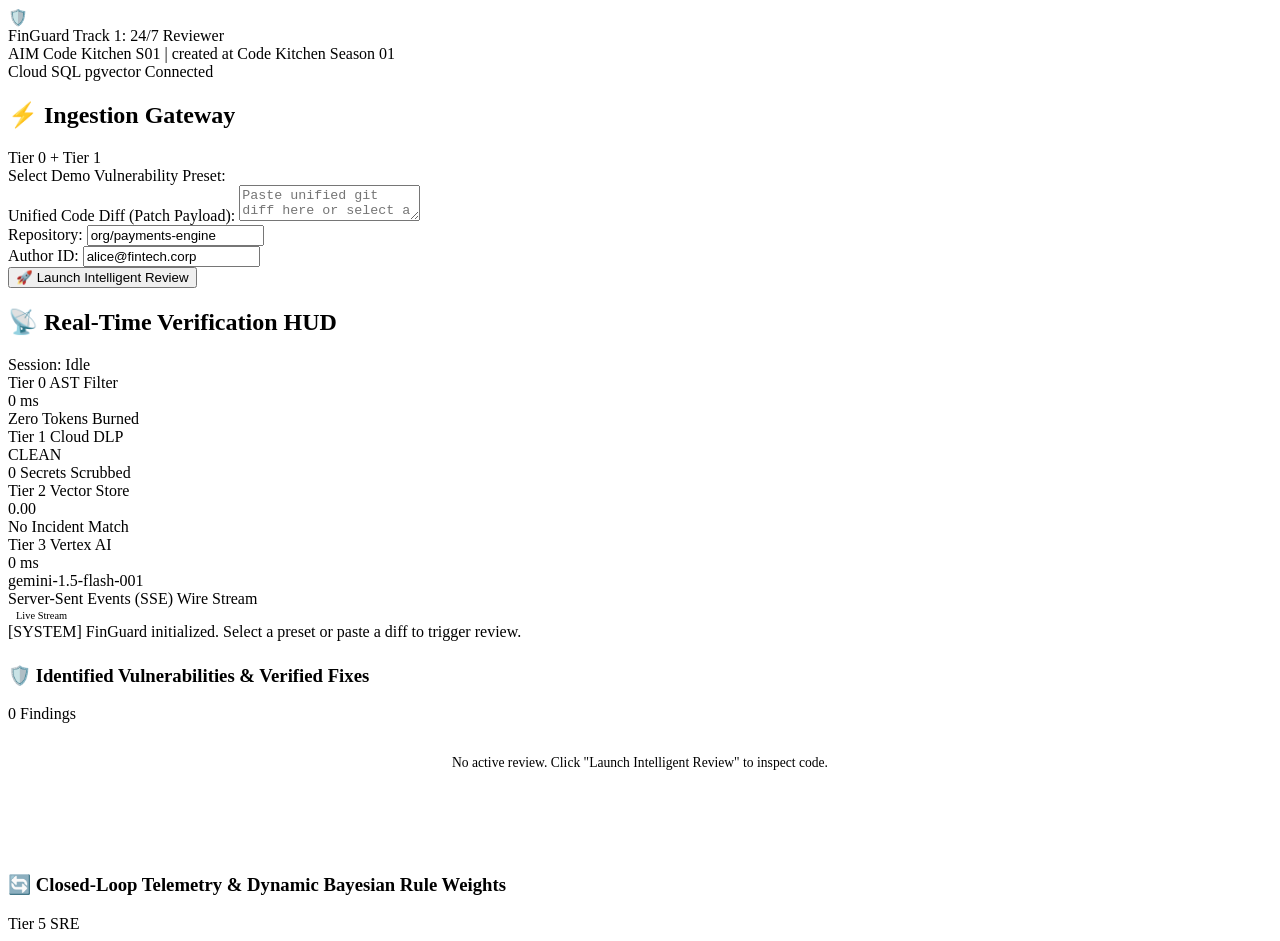
==== app/static/index.html @ 6debccfd "feat : High-Aesthetics Review Console & FastAPI Gateway" ====
<!DOCTYPE html>
<html lang="en">
<head>
  <meta charset="UTF-8">
  <meta name="viewport" content="width=device-width, initial-scale=1.0">
  <title>FinGuard — 24/7 Intelligent FinTech Code Reviewer</title>
  <meta name="description" content="Production-grade 24/7 Intelligent Code Reviewer combining token-free AST filtering, Cloud DLP, pgvector memory, and Vertex AI Gemini 1.5 Flash SSE streaming.">
  <link rel="preconnect" href="https://fonts.googleapis.com">
  <link rel="preconnect" href="https://fonts.gstatic.com" crossorigin>
  <link href="https://fonts.googleapis.com/css2?family=Inter:wght@400;500;600;700;800&family=JetBrains+Mono:wght@400;500;600;700&display=swap" rel="stylesheet">
  <link rel="stylesheet" href="/static/css/styles.css">
</head>
<body>

  <!-- Top Navigation Bar -->
  <header>
    <div class="header-container">
      <div class="brand">
        <div class="logo-shield">🛡️</div>
        <div>
          <span class="brand-name">FinGuard</span>
          <span class="brand-badge">Track 1: 24/7 Reviewer</span>
        </div>
      </div>
      <div class="nav-meta">
        <div class="credit-pill">AIM Code Kitchen S01 | <span>created at Code Kitchen Season 01</span></div>
        <div class="status-pill">
          <div class="status-dot"></div>
          <span id="backendStatus">Cloud SQL pgvector Connected</span>
        </div>
      </div>
    </div>
  </header>

  <!-- Main Dashboard Grid -->
  <main class="dashboard-grid">
    
    <!-- Left Column: Code Ingestion & Presets Drawer -->
    <aside class="glass-panel" id="ingestionPanel">
      <div class="panel-header">
        <h2 class="panel-title">⚡ Ingestion Gateway</h2>
        <span class="badge category">Tier 0 + Tier 1</span>
      </div>

      <!-- Quick Launch Presets -->
      <div class="presets-group">
        <div class="presets-label">Select Demo Vulnerability Preset:</div>
        <div class="preset-buttons" id="presetButtonsContainer">
          <!-- Populated dynamically by app.js -->
        </div>
      </div>

      <!-- Git Diff Input -->
      <div class="input-group">
        <label class="input-label" for="diffInput">Unified Code Diff (Patch Payload):</label>
        <textarea id="diffInput" class="diff-textarea" placeholder="Paste unified git diff here or select a demo preset above..." spellcheck="false"></textarea>
      </div>

      <!-- PR Metadata -->
      <div class="meta-grid">
        <div>
          <label class="input-label" for="repoInput">Repository:</label>
          <input type="text" id="repoInput" class="text-input" value="org/payments-engine">
        </div>
        <div>
          <label class="input-label" for="authorInput">Author ID:</label>
          <input type="text" id="authorInput" class="text-input" value="alice@fintech.corp">
        </div>
      </div>

      <!-- Launch Button -->
      <button id="btnLaunchReview" class="btn-launch">
        <span>🚀</span> Launch Intelligent Review
      </button>
    </aside>

    <!-- Right Column: Real-time Multi-Tier Review HUD & SSE Stream -->
    <section class="glass-panel" id="auditPanel">
      <div class="panel-header">
        <h2 class="panel-title">📡 Real-Time Verification HUD</h2>
        <span id="sessionPill" class="badge category">Session: Idle</span>
      </div>

      <!-- Multi-Tier Pipeline Metric Tiles -->
      <div class="hud-metrics">
        <div class="hud-tile emerald">
          <div class="hud-label">Tier 0 AST Filter</div>
          <div class="hud-value" id="astMetrics">0 ms</div>
          <div class="hud-sub" id="astSavings">Zero Tokens Burned</div>
        </div>
        <div class="hud-tile">
          <div class="hud-label">Tier 1 Cloud DLP</div>
          <div class="hud-value" id="dlpStatus">CLEAN</div>
          <div class="hud-sub" id="dlpRedacted">0 Secrets Scrubbed</div>
        </div>
        <div class="hud-tile purple">
          <div class="hud-label">Tier 2 Vector Store</div>
          <div class="hud-value" id="precedentScore">0.00</div>
          <div class="hud-sub" id="precedentMatched">No Incident Match</div>
        </div>
        <div class="hud-tile amber">
          <div class="hud-label">Tier 3 Vertex AI</div>
          <div class="hud-value" id="geminiTokens">0 ms</div>
          <div class="hud-sub" id="geminiModel">gemini-1.5-flash-001</div>
        </div>
      </div>

      <!-- Real-Time SSE Stream Terminal -->
      <div class="terminal-card">
        <div class="terminal-header">
          <div class="terminal-dots">
            <span class="t-dot red"></span>
            <span class="t-dot yellow"></span>
            <span class="t-dot green"></span>
          </div>
          <div class="terminal-title">Server-Sent Events (SSE) Wire Stream</div>
          <div class="status-pill" style="padding: 2px 8px; font-size: 0.65rem;">Live Stream</div>
        </div>
        <div class="terminal-body" id="terminalOutput">
          <div class="t-line highlight">[SYSTEM] FinGuard initialized. Select a preset or paste a diff to trigger review.</div>
        </div>
      </div>

      <!-- Structured Findings Section -->
      <div class="panel-header" style="margin-top: 24px;">
        <h3 class="panel-title">🛡️ Identified Vulnerabilities & Verified Fixes</h3>
        <span id="findingCountBadge" class="badge critical">0 Findings</span>
      </div>
      <div class="findings-container" id="findingsContainer">
        <!-- Finding cards rendered dynamically here -->
        <div style="text-align: center; color: var(--text-muted); padding: 32px; font-size: 0.85rem;">
          No active review. Click "Launch Intelligent Review" to inspect code.
        </div>
      </div>

      <!-- Closed-Loop Telemetry Drawer -->
      <div style="margin-top: 32px; border-top: 1px solid var(--border-glass); padding-top: 20px;">
        <div class="panel-header">
          <h3 class="panel-title">🔄 Closed-Loop Telemetry & Dynamic Bayesian Rule Weights</h3>
          <span class="badge category">Tier 5 SRE</span>
        </div>
        <div class="telemetry-row" id="telemetryRulesContainer">
          <!-- Populated dynamically -->
        </div>
      </div>

    </section>

  </main>

  <script src="/static/js/app.js"></script>
</body>
</html>
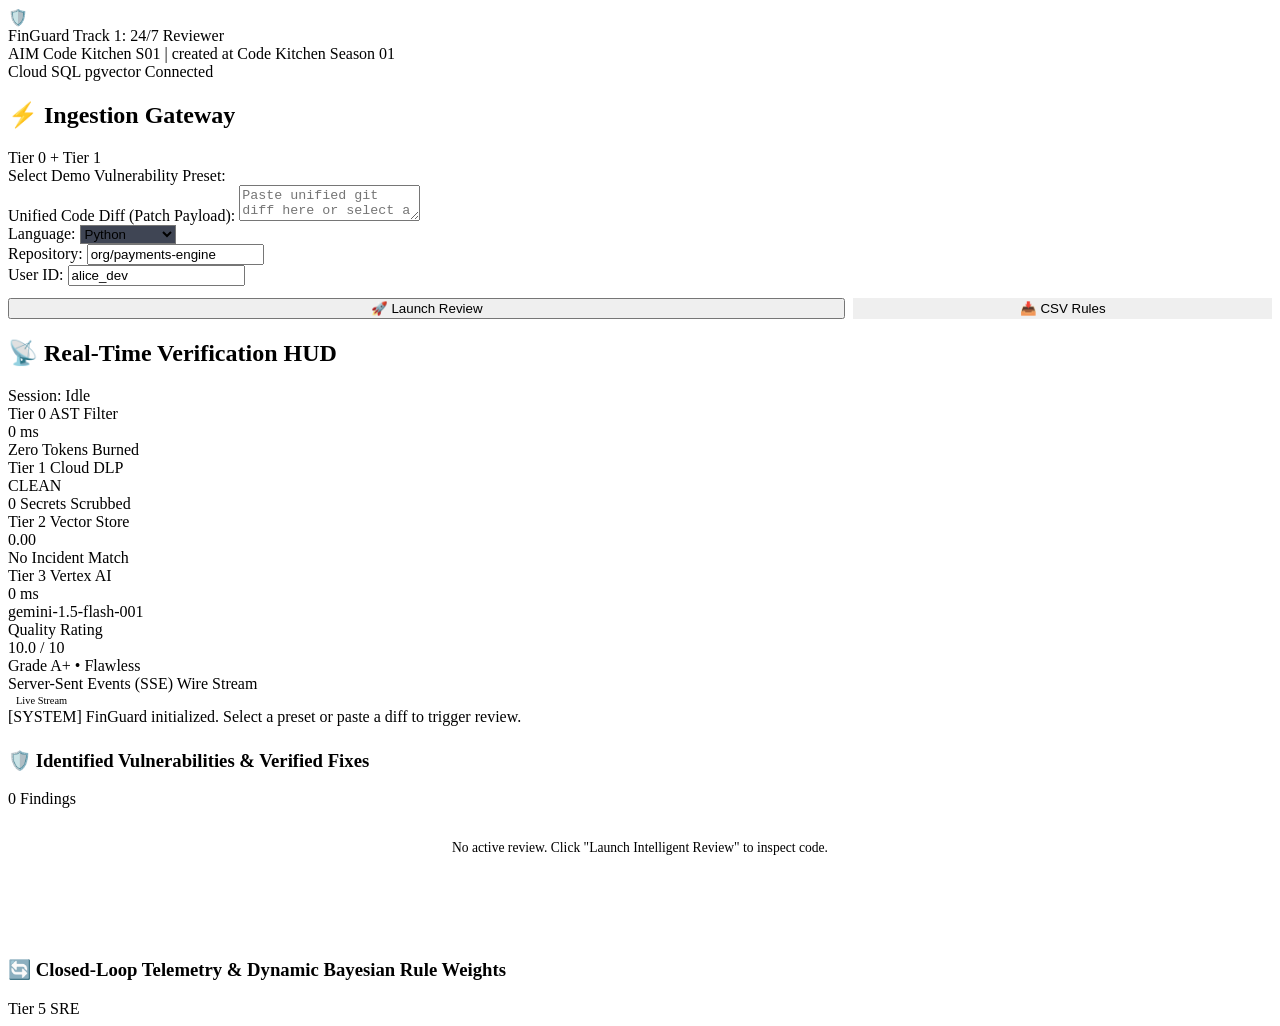
==== commit 850b5d90: "feat: implement core FinGuard backend with FastAPI server, quality scoring engine, and web console" ====
--- a/app/static/index.html
+++ b/app/static/index.html
@@ -56,22 +56,49 @@
         <textarea id="diffInput" class="diff-textarea" placeholder="Paste unified git diff here or select a demo preset above..." spellcheck="false"></textarea>
       </div>
 
-      <!-- PR Metadata -->
-      <div class="meta-grid">
+      <!-- Meta Grid: Language, Repo, User -->
+      <div class="meta-grid" style="grid-template-columns: 1fr 1fr 1fr; margin-bottom: 12px;">
+        <div>
+          <label class="input-label" for="langSelect">Language:</label>
+          <select id="langSelect" class="text-input" style="background: rgba(15, 23, 42, 0.8);">
+            <option value="python">Python</option>
+            <option value="javascript">JavaScript</option>
+            <option value="typescript">TypeScript</option>
+            <option value="go">Go (Golang)</option>
+            <option value="java">Java</option>
+          </select>
+        </div>
         <div>
           <label class="input-label" for="repoInput">Repository:</label>
           <input type="text" id="repoInput" class="text-input" value="org/payments-engine">
         </div>
         <div>
-          <label class="input-label" for="authorInput">Author ID:</label>
-          <input type="text" id="authorInput" class="text-input" value="alice@fintech.corp">
+          <label class="input-label" for="userInput">User ID:</label>
+          <input type="text" id="userInput" class="text-input" value="alice_dev">
         </div>
       </div>
 
-      <!-- Launch Button -->
-      <button id="btnLaunchReview" class="btn-launch">
-        <span>🚀</span> Launch Intelligent Review
-      </button>
+      <!-- Action Buttons -->
+      <div style="display: grid; grid-template-columns: 2fr 1fr; gap: 8px;">
+        <button id="btnLaunchReview" class="btn-launch">
+          <span>🚀</span> Launch Review
+        </button>
+        <button id="btnOpenCsvModal" class="btn-preset" style="height: auto; border: 1px solid var(--accent-cyan); color: var(--accent-cyan);">
+          <span>📥</span> CSV Rules
+        </button>
+      </div>
+
+      <!-- CSV Ingestion Modal/Drawer (collapsible) -->
+      <div id="csvDrawer" style="display: none; margin-top: 14px; padding: 12px; background: rgba(15, 23, 42, 0.9); border: 1px solid var(--accent-cyan); border-radius: 8px;">
+        <div style="display: flex; justify-content: space-between; align-items: center; margin-bottom: 6px;">
+          <span style="font-size: 0.75rem; font-weight: 700; color: var(--accent-cyan);">HISTORICAL CSV INGESTION (&lt;id&gt;, &lt;type&gt;, &lt;description&gt;)</span>
+          <button id="btnCloseCsvModal" style="background: transparent; border: none; color: var(--text-muted); cursor: pointer;">✕</button>
+        </div>
+        <textarea id="csvInputText" class="diff-textarea" style="height: 70px; font-size: 0.75rem;" placeholder="1, formatting, Avoid single-character variable names&#10;2, performance, Cache repeated database lookups&#10;3, security, Never interpolate raw input into SQL"></textarea>
+        <button id="btnIngestCsv" class="btn-preset" style="width: 100%; margin-top: 6px; background: rgba(6, 182, 212, 0.2); color: var(--accent-cyan);">
+          ⚡ Vectorize & Learn Rules
+        </button>
+      </div>
     </aside>
 
     <!-- Right Column: Real-time Multi-Tier Review HUD & SSE Stream -->
@@ -82,7 +109,7 @@
       </div>
 
       <!-- Multi-Tier Pipeline Metric Tiles -->
-      <div class="hud-metrics">
+      <div class="hud-metrics" style="grid-template-columns: repeat(5, 1fr);">
         <div class="hud-tile emerald">
           <div class="hud-label">Tier 0 AST Filter</div>
           <div class="hud-value" id="astMetrics">0 ms</div>
@@ -102,6 +129,11 @@
           <div class="hud-label">Tier 3 Vertex AI</div>
           <div class="hud-value" id="geminiTokens">0 ms</div>
           <div class="hud-sub" id="geminiModel">gemini-1.5-flash-001</div>
+        </div>
+        <div class="hud-tile" id="qualityTile" style="border: 1px solid var(--accent-emerald);">
+          <div class="hud-label" style="color: var(--accent-emerald);">Quality Rating</div>
+          <div class="hud-value" id="qualityScoreText" style="color: var(--accent-emerald);">10.0 / 10</div>
+          <div class="hud-sub" id="qualityGradeText">Grade A+ • Flawless</div>
         </div>
       </div>
 
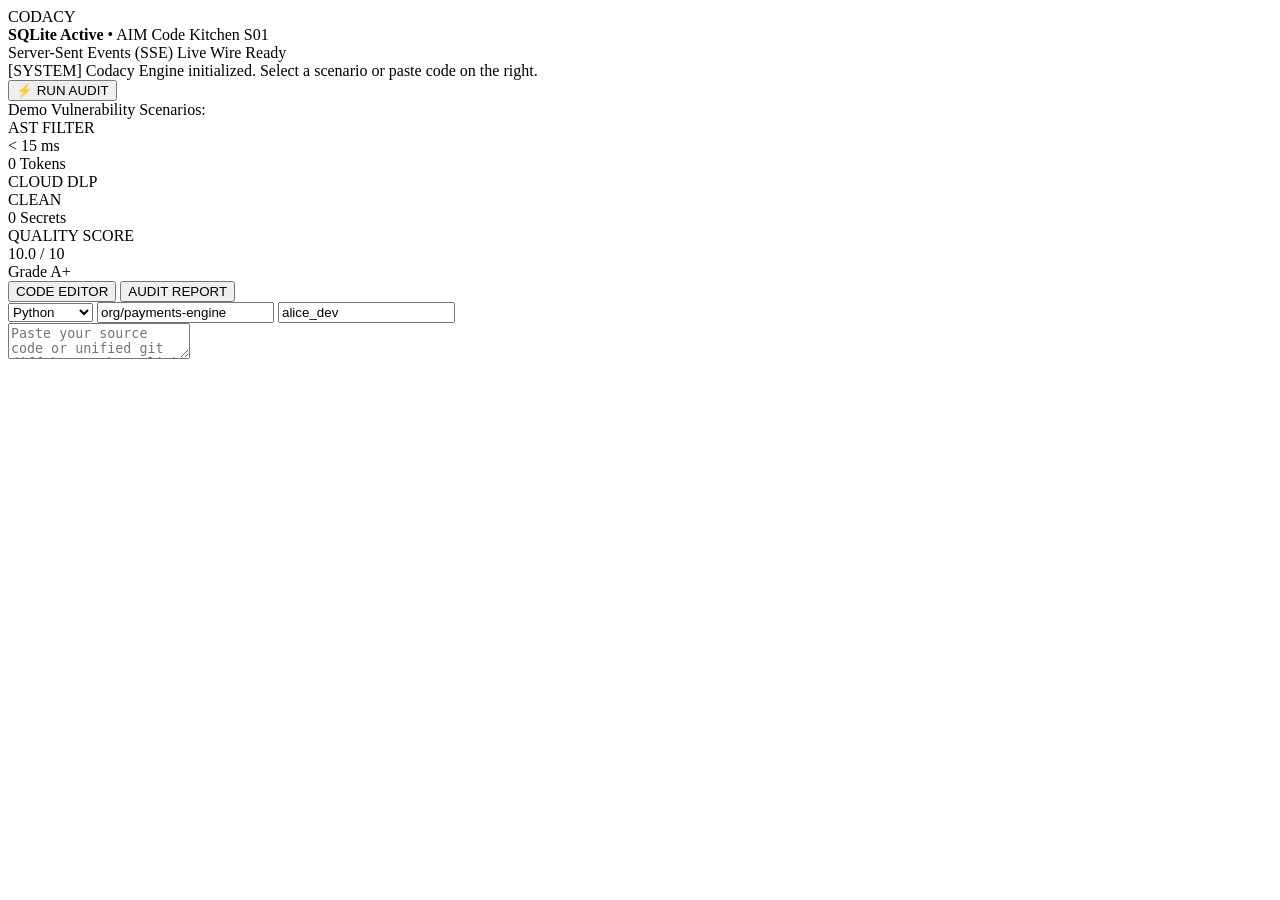
==== commit 199aabb5: "feat: implement FinGuard core application including Vertex AI service, AST engine, server, CLI, and " ====
--- a/app/static/index.html
+++ b/app/static/index.html
@@ -3,183 +3,154 @@
 <head>
   <meta charset="UTF-8">
   <meta name="viewport" content="width=device-width, initial-scale=1.0">
-  <title>FinGuard — 24/7 Intelligent FinTech Code Reviewer</title>
-  <meta name="description" content="Production-grade 24/7 Intelligent Code Reviewer combining token-free AST filtering, Cloud DLP, pgvector memory, and Vertex AI Gemini 1.5 Flash SSE streaming.">
+  <title>Codacy — Intelligent FinTech Review Engine</title>
+  <meta name="description" content="FinGuard / Codacy — Track 1: 24/7 Intelligent Code Reviewer created at AIM Code Kitchen Season 01">
   <link rel="preconnect" href="https://fonts.googleapis.com">
   <link rel="preconnect" href="https://fonts.gstatic.com" crossorigin>
   <link href="https://fonts.googleapis.com/css2?family=Inter:wght@400;500;600;700;800&family=JetBrains+Mono:wght@400;500;600;700&display=swap" rel="stylesheet">
-  <link rel="stylesheet" href="/static/css/styles.css">
+  <link rel="stylesheet" href="/static/css/styles.css?v=2.3">
 </head>
 <body>
 
-  <!-- Top Navigation Bar -->
-  <header>
-    <div class="header-container">
-      <div class="brand">
-        <div class="logo-shield">🛡️</div>
-        <div>
-          <span class="brand-name">FinGuard</span>
-          <span class="brand-badge">Track 1: 24/7 Reviewer</span>
+  <div class="split-viewport">
+    
+    <!-- LEFT PANE: CONTROLS, TERMINAL & METRICS -->
+    <aside class="left-pane">
+      
+      <!-- Top Left Header: CODACY + CREDIT -->
+      <div class="left-top-bar">
+        <div class="brand-box">
+          <span class="brand-text">CODACY</span>
         </div>
-      </div>
-      <div class="nav-meta">
-        <div class="credit-pill">AIM Code Kitchen S01 | <span>created at Code Kitchen Season 01</span></div>
-        <div class="status-pill">
-          <div class="status-dot"></div>
-          <span id="backendStatus">Cloud SQL pgvector Connected</span>
-        </div>
-      </div>
-    </div>
-  </header>
-
-  <!-- Main Dashboard Grid -->
-  <main class="dashboard-grid">
-    
-    <!-- Left Column: Code Ingestion & Presets Drawer -->
-    <aside class="glass-panel" id="ingestionPanel">
-      <div class="panel-header">
-        <h2 class="panel-title">⚡ Ingestion Gateway</h2>
-        <span class="badge category">Tier 0 + Tier 1</span>
-      </div>
-
-      <!-- Quick Launch Presets -->
-      <div class="presets-group">
-        <div class="presets-label">Select Demo Vulnerability Preset:</div>
-        <div class="preset-buttons" id="presetButtonsContainer">
-          <!-- Populated dynamically by app.js -->
+        <div class="credit-box">
+          <span id="backendStatus" style="color: var(--accent-cyan); font-weight: 600;">SQLite Active</span>
+          <span>•</span>
+          <span>AIM Code Kitchen S01</span>
         </div>
       </div>
 
-      <!-- Git Diff Input -->
-      <div class="input-group">
-        <label class="input-label" for="diffInput">Unified Code Diff (Patch Payload):</label>
-        <textarea id="diffInput" class="diff-textarea" placeholder="Paste unified git diff here or select a demo preset above..." spellcheck="false"></textarea>
-      </div>
-
-      <!-- Meta Grid: Language, Repo, User -->
-      <div class="meta-grid" style="grid-template-columns: 1fr 1fr 1fr; margin-bottom: 12px;">
-        <div>
-          <label class="input-label" for="langSelect">Language:</label>
-          <select id="langSelect" class="text-input" style="background: rgba(15, 23, 42, 0.8);">
-            <option value="python">Python</option>
-            <option value="javascript">JavaScript</option>
-            <option value="typescript">TypeScript</option>
-            <option value="go">Go (Golang)</option>
-            <option value="java">Java</option>
-          </select>
-        </div>
-        <div>
-          <label class="input-label" for="repoInput">Repository:</label>
-          <input type="text" id="repoInput" class="text-input" value="org/payments-engine">
-        </div>
-        <div>
-          <label class="input-label" for="userInput">User ID:</label>
-          <input type="text" id="userInput" class="text-input" value="alice_dev">
-        </div>
-      </div>
-
-      <!-- Action Buttons -->
-      <div style="display: grid; grid-template-columns: 2fr 1fr; gap: 8px;">
-        <button id="btnLaunchReview" class="btn-launch">
-          <span>🚀</span> Launch Review
-        </button>
-        <button id="btnOpenCsvModal" class="btn-preset" style="height: auto; border: 1px solid var(--accent-cyan); color: var(--accent-cyan);">
-          <span>📥</span> CSV Rules
-        </button>
-      </div>
-
-      <!-- CSV Ingestion Modal/Drawer (collapsible) -->
-      <div id="csvDrawer" style="display: none; margin-top: 14px; padding: 12px; background: rgba(15, 23, 42, 0.9); border: 1px solid var(--accent-cyan); border-radius: 8px;">
-        <div style="display: flex; justify-content: space-between; align-items: center; margin-bottom: 6px;">
-          <span style="font-size: 0.75rem; font-weight: 700; color: var(--accent-cyan);">HISTORICAL CSV INGESTION (&lt;id&gt;, &lt;type&gt;, &lt;description&gt;)</span>
-          <button id="btnCloseCsvModal" style="background: transparent; border: none; color: var(--text-muted); cursor: pointer;">✕</button>
-        </div>
-        <textarea id="csvInputText" class="diff-textarea" style="height: 70px; font-size: 0.75rem;" placeholder="1, formatting, Avoid single-character variable names&#10;2, performance, Cache repeated database lookups&#10;3, security, Never interpolate raw input into SQL"></textarea>
-        <button id="btnIngestCsv" class="btn-preset" style="width: 100%; margin-top: 6px; background: rgba(6, 182, 212, 0.2); color: var(--accent-cyan);">
-          ⚡ Vectorize & Learn Rules
-        </button>
-      </div>
-    </aside>
-
-    <!-- Right Column: Real-time Multi-Tier Review HUD & SSE Stream -->
-    <section class="glass-panel" id="auditPanel">
-      <div class="panel-header">
-        <h2 class="panel-title">📡 Real-Time Verification HUD</h2>
-        <span id="sessionPill" class="badge category">Session: Idle</span>
-      </div>
-
-      <!-- Multi-Tier Pipeline Metric Tiles -->
-      <div class="hud-metrics" style="grid-template-columns: repeat(5, 1fr);">
-        <div class="hud-tile emerald">
-          <div class="hud-label">Tier 0 AST Filter</div>
-          <div class="hud-value" id="astMetrics">0 ms</div>
-          <div class="hud-sub" id="astSavings">Zero Tokens Burned</div>
-        </div>
-        <div class="hud-tile">
-          <div class="hud-label">Tier 1 Cloud DLP</div>
-          <div class="hud-value" id="dlpStatus">CLEAN</div>
-          <div class="hud-sub" id="dlpRedacted">0 Secrets Scrubbed</div>
-        </div>
-        <div class="hud-tile purple">
-          <div class="hud-label">Tier 2 Vector Store</div>
-          <div class="hud-value" id="precedentScore">0.00</div>
-          <div class="hud-sub" id="precedentMatched">No Incident Match</div>
-        </div>
-        <div class="hud-tile amber">
-          <div class="hud-label">Tier 3 Vertex AI</div>
-          <div class="hud-value" id="geminiTokens">0 ms</div>
-          <div class="hud-sub" id="geminiModel">gemini-1.5-flash-001</div>
-        </div>
-        <div class="hud-tile" id="qualityTile" style="border: 1px solid var(--accent-emerald);">
-          <div class="hud-label" style="color: var(--accent-emerald);">Quality Rating</div>
-          <div class="hud-value" id="qualityScoreText" style="color: var(--accent-emerald);">10.0 / 10</div>
-          <div class="hud-sub" id="qualityGradeText">Grade A+ • Flawless</div>
-        </div>
-      </div>
-
-      <!-- Real-Time SSE Stream Terminal -->
-      <div class="terminal-card">
-        <div class="terminal-header">
+      <!-- Live Pipeline Terminal & Status Window -->
+      <div class="terminal-container">
+        <div class="terminal-top">
           <div class="terminal-dots">
             <span class="t-dot red"></span>
             <span class="t-dot yellow"></span>
             <span class="t-dot green"></span>
           </div>
-          <div class="terminal-title">Server-Sent Events (SSE) Wire Stream</div>
-          <div class="status-pill" style="padding: 2px 8px; font-size: 0.65rem;">Live Stream</div>
+          <span class="terminal-title">Server-Sent Events (SSE) Live Wire</span>
+          <span class="status-indicator" id="wireStatus">Ready</span>
         </div>
         <div class="terminal-body" id="terminalOutput">
-          <div class="t-line highlight">[SYSTEM] FinGuard initialized. Select a preset or paste a diff to trigger review.</div>
+          <div class="t-line highlight">[SYSTEM] Codacy Engine initialized. Select a scenario or paste code on the right.</div>
         </div>
       </div>
 
-      <!-- Structured Findings Section -->
-      <div class="panel-header" style="margin-top: 24px;">
-        <h3 class="panel-title">🛡️ Identified Vulnerabilities & Verified Fixes</h3>
-        <span id="findingCountBadge" class="badge critical">0 Findings</span>
+      <!-- Central Action: Big RUN AUDIT Button -->
+      <div class="action-wrap">
+        <button id="btnLaunchReview" class="btn-run-audit">
+          <span class="btn-icon">⚡</span>
+          <span class="btn-text">RUN AUDIT</span>
+        </button>
       </div>
-      <div class="findings-container" id="findingsContainer">
-        <!-- Finding cards rendered dynamically here -->
-        <div style="text-align: center; color: var(--text-muted); padding: 32px; font-size: 0.85rem;">
-          No active review. Click "Launch Intelligent Review" to inspect code.
+
+      <!-- Presets Bar -->
+      <div class="preset-selector-bar">
+        <div class="preset-label">Demo Vulnerability Scenarios:</div>
+        <div class="preset-buttons-grid" id="presetButtonsContainer">
+          <!-- Populated by app.js -->
         </div>
       </div>
 
-      <!-- Closed-Loop Telemetry Drawer -->
-      <div style="margin-top: 32px; border-top: 1px solid var(--border-glass); padding-top: 20px;">
-        <div class="panel-header">
-          <h3 class="panel-title">🔄 Closed-Loop Telemetry & Dynamic Bayesian Rule Weights</h3>
-          <span class="badge category">Tier 5 SRE</span>
+      <!-- Bottom 3 Metrics Box -->
+      <div class="metrics-triple-bar">
+        <div class="metric-col">
+          <div class="metric-label">AST FILTER</div>
+          <div class="metric-val" id="astMetrics">&lt; 15 ms</div>
+          <div class="metric-sub" id="astSavings">0 Tokens</div>
         </div>
-        <div class="telemetry-row" id="telemetryRulesContainer">
-          <!-- Populated dynamically -->
+        <div class="metric-col">
+          <div class="metric-label">CLOUD DLP</div>
+          <div class="metric-val" id="dlpStatus">CLEAN</div>
+          <div class="metric-sub" id="dlpRedacted">0 Secrets</div>
+        </div>
+        <div class="metric-col highlight-col" id="qualityTile">
+          <div class="metric-label" id="qualityLabel">QUALITY SCORE</div>
+          <div class="metric-val" id="qualityScoreText">10.0 / 10</div>
+          <div class="metric-sub" id="qualityGradeText">Grade A+</div>
         </div>
       </div>
 
-    </section>
+    </aside>
 
-  </main>
+    <!-- RIGHT PANE: CODE EDITOR / AUDIT REPORT TABS -->
+    <main class="right-pane">
+      
+      <!-- Right Header: CODE EDITOR | AUDIT REPORT TABS -->
+      <div class="right-tab-bar">
+        <div class="tab-group">
+          <button class="nav-tab active" id="tabBtnEditor">CODE EDITOR</button>
+          <button class="nav-tab" id="tabBtnReport">
+            AUDIT REPORT
+            <span class="report-badge" id="reportCountBadge" style="display: none;">0</span>
+          </button>
+        </div>
+        <div class="tab-meta">
+          <select id="langSelect" class="lang-pill">
+            <option value="python">Python</option>
+            <option value="javascript">JavaScript</option>
+            <option value="typescript">TypeScript</option>
+            <option value="go">Go</option>
+            <option value="java">Java</option>
+          </select>
+          <input type="text" id="repoInput" class="repo-pill" value="org/payments-engine" title="Repository">
+          <input type="text" id="userInput" class="repo-pill" value="alice_dev" title="Developer User ID">
+        </div>
+      </div>
 
-  <script src="/static/js/app.js"></script>
+      <!-- TAB VIEW 1: CODE EDITOR (FULL HEIGHT) -->
+      <div class="view-panel" id="viewCodeEditor">
+        <textarea
+          id="diffInput"
+          class="code-editor-full"
+          placeholder="Paste your source code or unified git diff here, then click RUN AUDIT on the left..."
+          spellcheck="false"
+        ></textarea>
+      </div>
+
+      <!-- TAB VIEW 2: DETAILED AUDIT REPORT -->
+      <div class="view-panel" id="viewAuditReport" style="display: none;">
+        
+        <div class="report-view-container">
+          
+          <div class="report-view-header">
+            <div>
+              <h2 class="report-headline">Executive FinTech Audit Certificate</h2>
+              <p class="report-subline" id="reportMetaSubline">Session: Idle • Awaiting Audit Execution</p>
+            </div>
+            <div class="report-view-actions">
+              <a id="btnExternalReport" href="#" target="_blank" class="btn-external-pop" style="display: none;">
+                ↗ Open in New Window
+              </a>
+            </div>
+          </div>
+
+          <!-- Finding Cards Container -->
+          <div class="findings-container" id="findingsContainer">
+            <div class="empty-state-card">
+              <div style="font-size: 2rem; margin-bottom: 8px;">🛡️</div>
+              <h3>No Active Audit Results</h3>
+              <p>Paste code on the Code Editor tab and click "RUN AUDIT" on the left to generate the detailed certificate.</p>
+            </div>
+          </div>
+
+        </div>
+
+      </div>
+
+    </main>
+
+  </div>
+
+  <script src="/static/js/app.js?v=2.3"></script>
 </body>
 </html>
